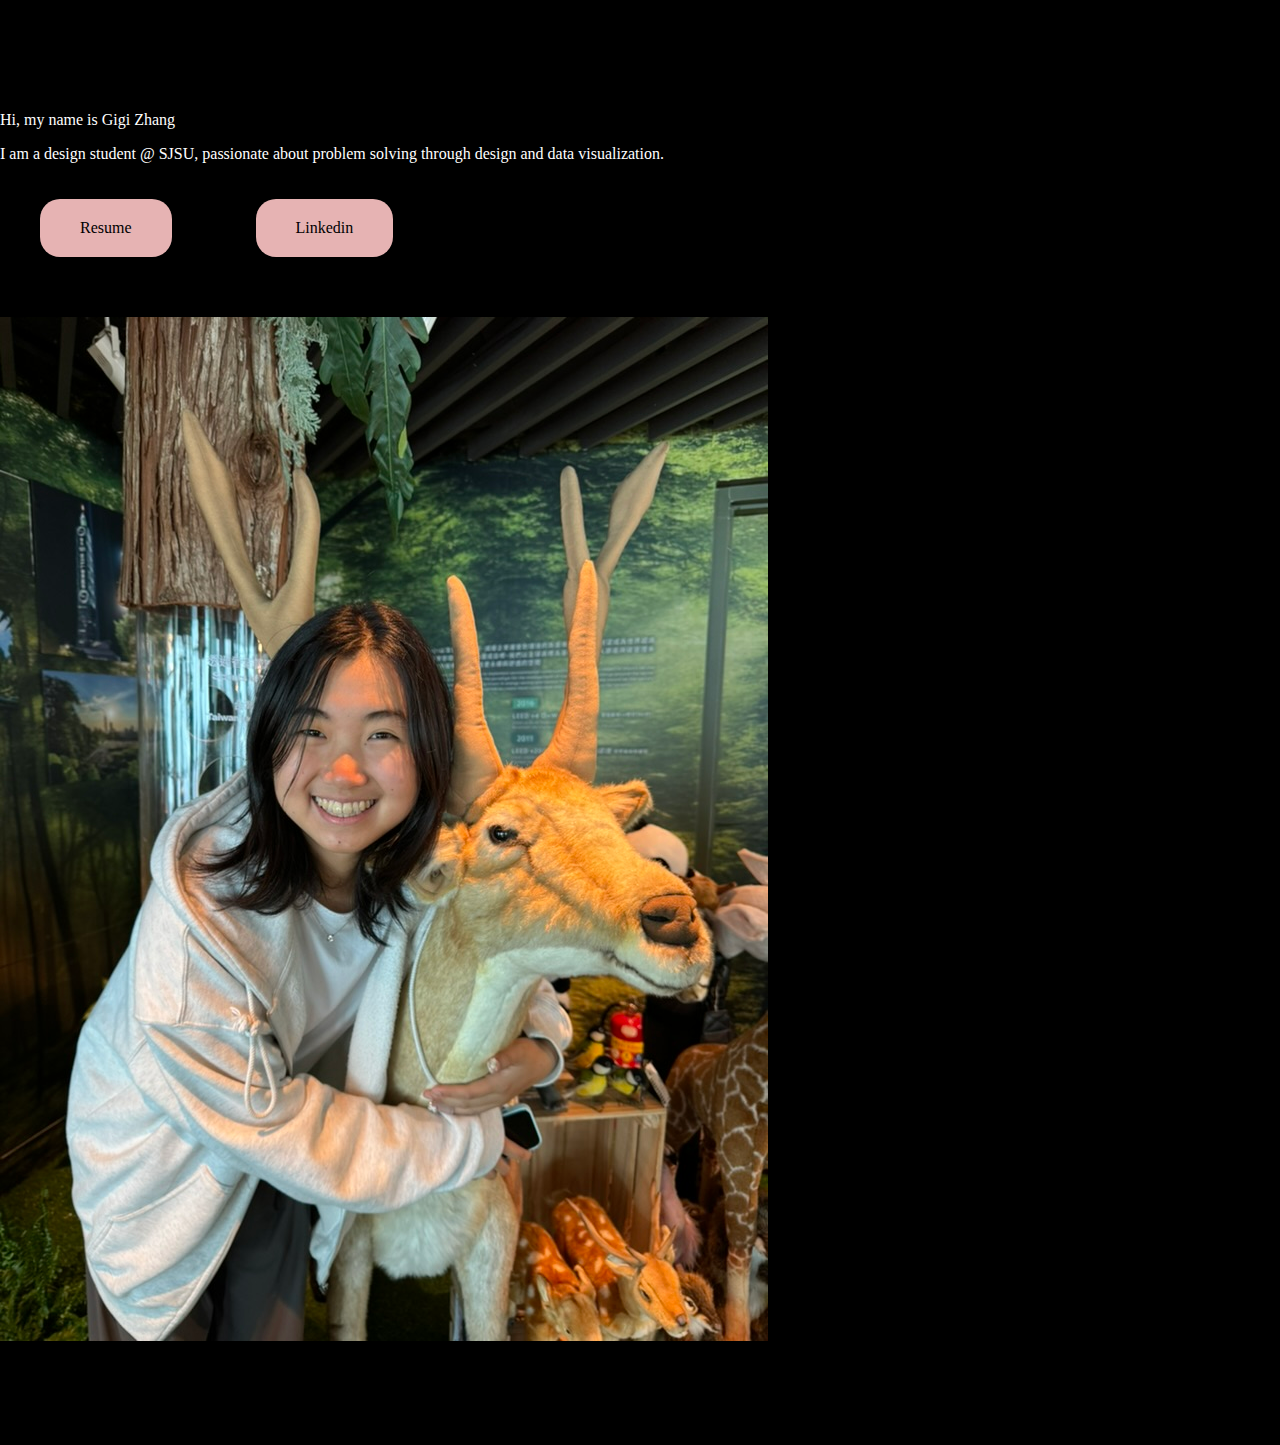
==== index.html @ 7058e620 "update" ====
<!DOCTYPE html>
<html lang="en">
<head>
    <meta charset="UTF-8">
    <meta name="viewport" content="width=device-width, initial-scale=1.0">
    <title>Document</title>
    <link rel="stylesheet" href="style.css">
</head>
<body>
    <div>
        <h1>Hi, my name is Gigi Zhang</h1>
    <p>I am a design student @ SJSU, 
        passionate about problem solving 
        through design and data visualization.  </p>
    <a href="https://www.linkedin.com/in/gigizhangg/">Resume</a>
    <a class="second button" href="https://www.linkedin.com/in/gigizhangg/">Linkedin</a>
    </div>
    <div>
        <img src="gigipic.jpeg" alt="">
    </div>
</body>
</html>
---- style.css ----
@import url('https://fonts.googleapis.com/css2?family=Comfortaa:wght@300..700&display=swap');

:root{
    --ff:"Comfortaa", sans-serif;
    --colorprimary:#FFF;
    --colorsecondary:#000;
    --coloraccent:#E6B3B3;
    --h1: 64px, var(--ff);
    --p: 18px, var(--ff);
}
body{
    max-width: 1280px;
    margin: 100px auto;
    background: var(--colorsecondary);
    color: var(--colorprimary);
    font: var(--p);
    display: flex;
    gap: 40px; 
    align-items: center;
    flex-wrap: wrap;
}
h1{
    font: var(--h1);
    align-items: center;
    flex-wrap: wrap;
}
p{
    font: var(--p);
    align-items: center;
    flex-wrap: wrap;
}
a{
    background: var(--coloraccent);
    color: var(--colorsecondary);
    padding: 20px 40px;
    text-decoration: none;
    font-weight: normal;
    border-radius: 20px;
    display: inline-block;
    margin-top: 20px;
    margin-right: 40px;
    margin-bottom: 20px;
    margin-left: 40px;
    align-items: center;
    flex-wrap: wrap;
}
.second button{
    background: none; 
    border:solid 2px var(--coloraccent); 
}
img{
    width: 100%;
}
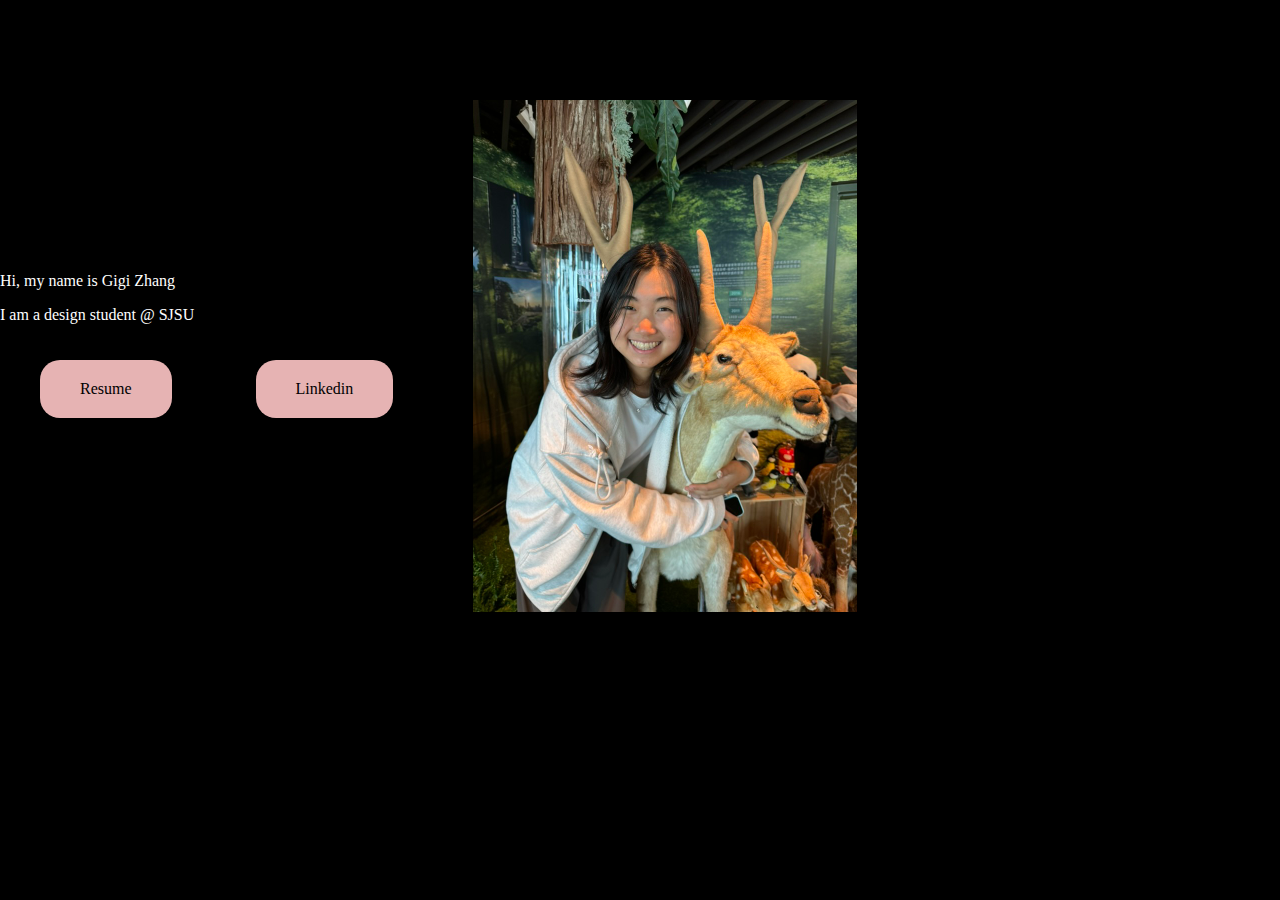
==== commit e70d36d8: "update" ====
--- a/index.html
+++ b/index.html
@@ -9,9 +9,11 @@
 <body>
     <div>
         <h1>Hi, my name is Gigi Zhang</h1>
-    <p>I am a design student @ SJSU, 
+    <p>I am a design student @ SJSU
+        <!-- , 
         passionate about problem solving 
-        through design and data visualization.  </p>
+        through design and data visualization.  </p> -->
+        <p>
     <a href="https://www.linkedin.com/in/gigizhangg/">Resume</a>
     <a class="second button" href="https://www.linkedin.com/in/gigizhangg/">Linkedin</a>
     </div>
@@ -19,4 +21,4 @@
         <img src="gigipic.jpeg" alt="">
     </div>
 </body>
-</html>+</html>
--- a/style.css
+++ b/style.css
@@ -49,5 +49,6 @@
     border:solid 2px var(--coloraccent); 
 }
 img{
-    width: 100%;
+    width: 50%;
+    border-left-color: aquamarine;
 }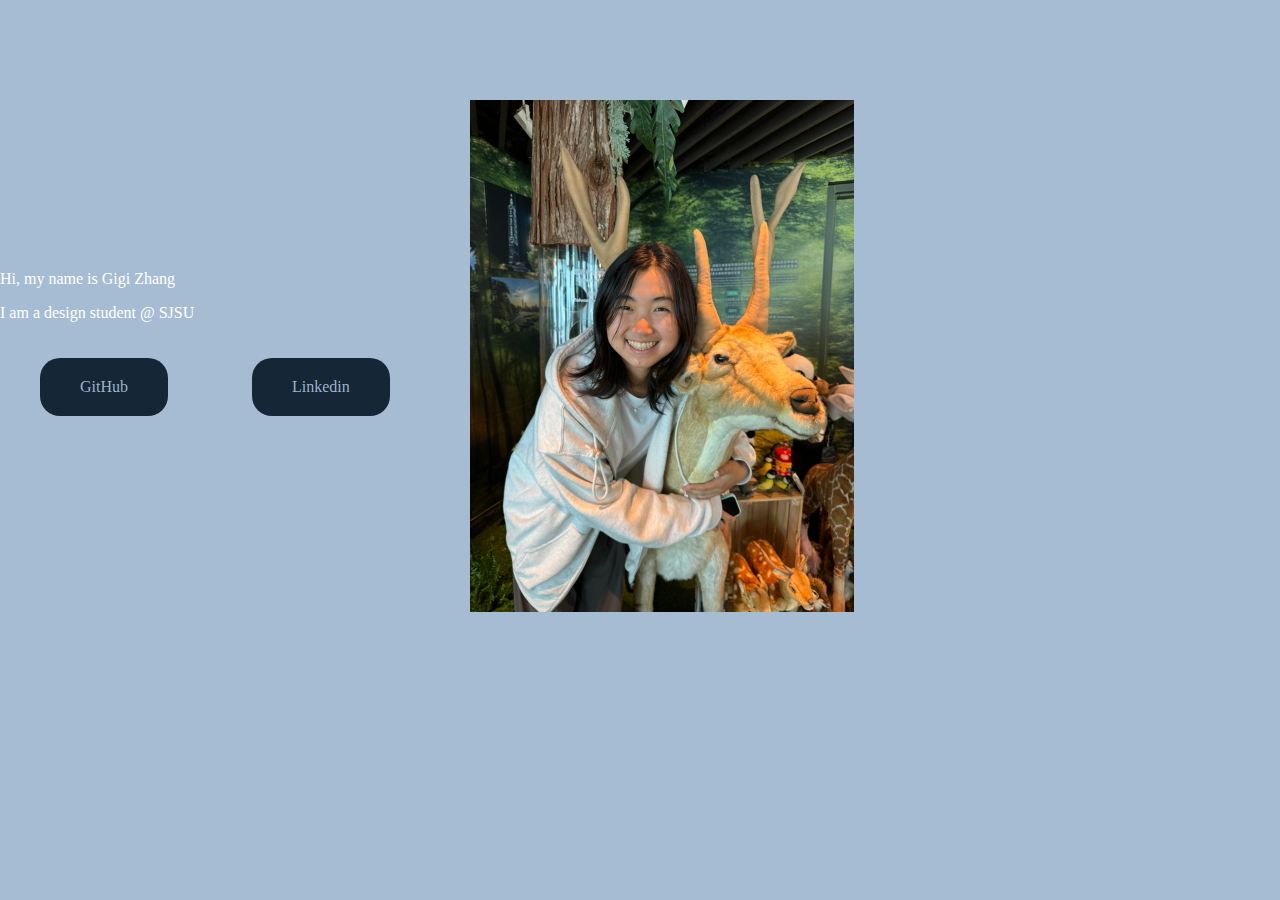
==== commit 68199d39: "resume to github" ====
--- a/index.html
+++ b/index.html
@@ -14,11 +14,11 @@
         passionate about problem solving 
         through design and data visualization.  </p> -->
         <p>
-    <a href="https://www.linkedin.com/in/gigizhangg/">Resume</a>
+    <a href="https://github.com/gigizhang4">GitHub</a>
     <a class="second button" href="https://www.linkedin.com/in/gigizhangg/">Linkedin</a>
     </div>
     <div>
-        <img src="gigipic.jpeg" alt="">
+        <img src="gigipic.jpeg" alt="Photo">
     </div>
 </body>
 </html>
--- a/style.css
+++ b/style.css
@@ -2,9 +2,9 @@
 
 :root{
     --ff:"Comfortaa", sans-serif;
-    --colorprimary:#FFF;
-    --colorsecondary:#000;
-    --coloraccent:#E6B3B3;
+    --colorprimary:#ffffff;
+    --colorsecondary:hwb(210 64% 18% / 0.972);
+    --coloraccent:#152736;
     --h1: 64px, var(--ff);
     --p: 18px, var(--ff);
 }
@@ -49,6 +49,7 @@
     border:solid 2px var(--coloraccent); 
 }
 img{
-    width: 50%;
-    border-left-color: aquamarine;
+    visibility: visible;
+    display: block;
+    width: 50%
 }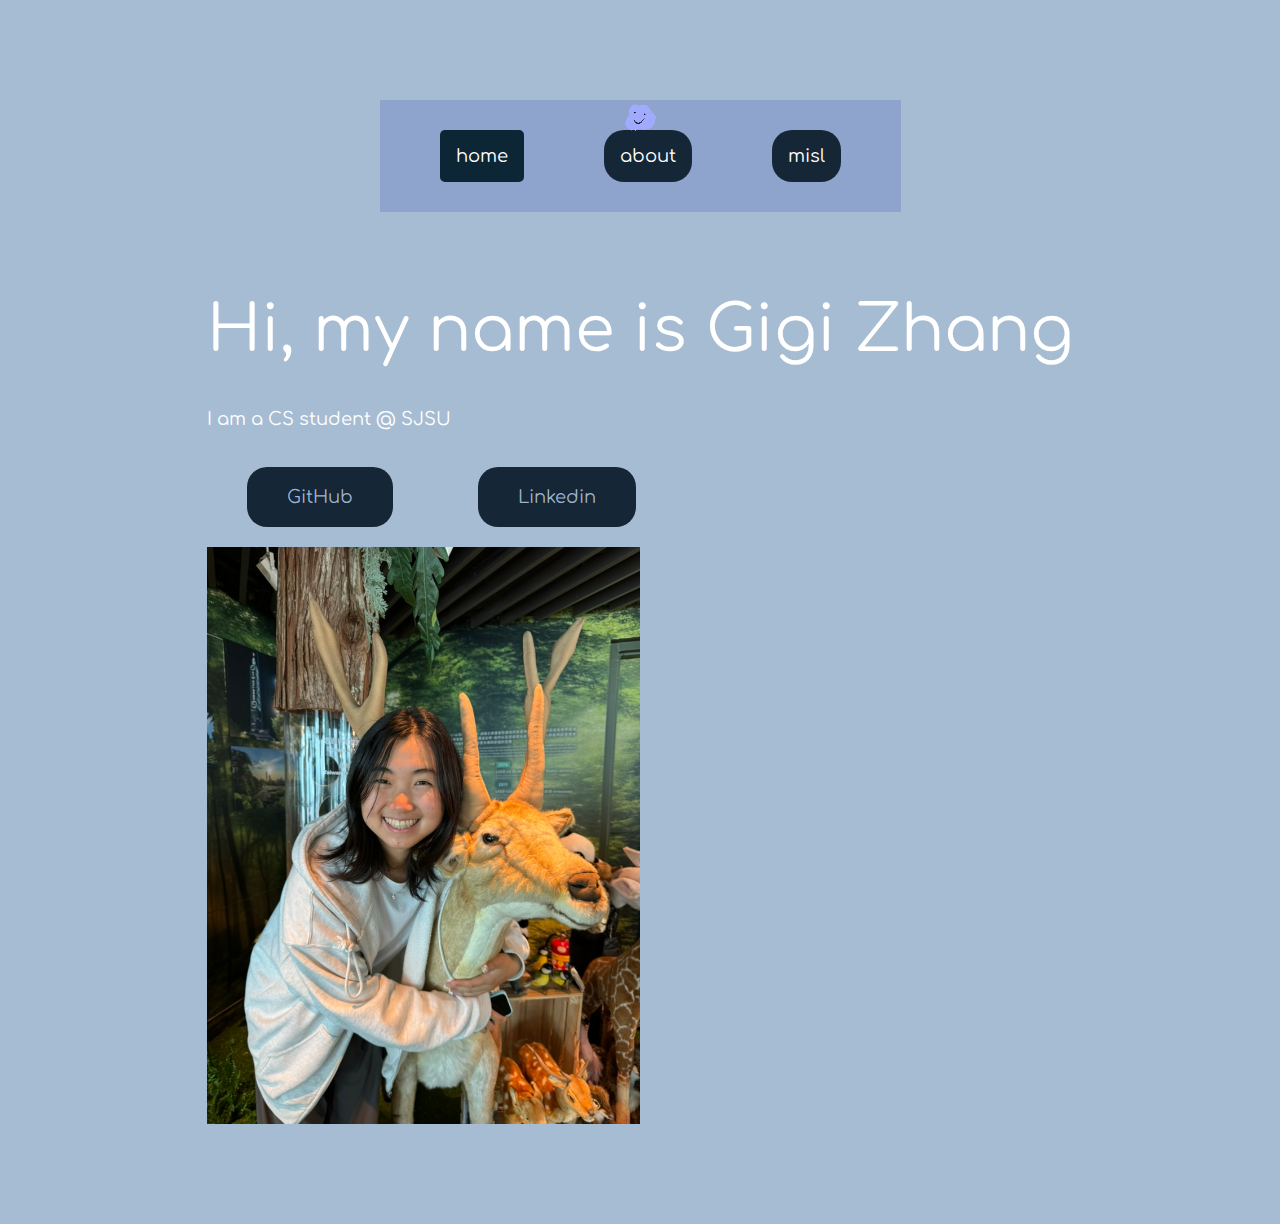
==== commit 34160037: "change major" ====
--- a/index.html
+++ b/index.html
@@ -1,24 +1,41 @@
 <!DOCTYPE html>
 <html lang="en">
+
+
+<!-- Hi! I coded this!! -->
+
 <head>
     <meta charset="UTF-8">
     <meta name="viewport" content="width=device-width, initial-scale=1.0">
-    <title>Document</title>
+    <title>₍ᐢ..ᐢ₎♡ </title>
+    <link rel="icon" href="favicon.png" type="image/png">
     <link rel="stylesheet" href="style.css">
 </head>
+
 <body>
-    <div>
-        <h1>Hi, my name is Gigi Zhang</h1>
-    <p>I am a design student @ SJSU
-        <!-- , 
-        passionate about problem solving 
-        through design and data visualization.  </p> -->
-        <p>
-    <a href="https://github.com/gigizhang4">GitHub</a>
-    <a class="second button" href="https://www.linkedin.com/in/gigizhangg/">Linkedin</a>
-    </div>
-    <div>
-        <img src="gigipic.jpeg" alt="Photo">
-    </div>
+    <div class="custom-cursor"></div>
+        
+    <!-- <div class="page-content"> -->
+        <header>
+            <nav class="navbar">
+                <a href="#home" class="tab-link active">home</a>
+                <a href="#about" class="tab-link">about</a>
+                <a href="#contact" class="tab-link">misl</a>
+            </nav>
+        </header>
+
+        <main>
+            <h1>Hi, my name is Gigi Zhang</h1>
+            <p>I am a CS student @ SJSU</p>
+            <a href="https://github.com/gigizhang4">GitHub</a>
+            <a class="second button" href="https://www.linkedin.com/in/gigizhangg/">Linkedin</a>
+            <img src="gigipic.jpeg" alt="photo of gigi">
+        
+            
+        </main>
+        
+    <!-- </div> -->
+    
+    <script src="script.js"></script>
 </body>
 </html>
--- a/style.css
+++ b/style.css
@@ -1,23 +1,73 @@
 @import url('https://fonts.googleapis.com/css2?family=Comfortaa:wght@300..700&display=swap');
 
+/* *{
+    cursor: none !important; 
+} */
+body, a, button, input, textarea{
+    cursor: none; 
+}
 :root{
-    --ff:"Comfortaa", sans-serif;
+    --font:"Comfortaa", sans-serif;
     --colorprimary:#ffffff;
     --colorsecondary:hwb(210 64% 18% / 0.972);
     --coloraccent:#152736;
-    --h1: 64px, var(--ff);
-    --p: 18px, var(--ff);
+    --h1: 64px var(--font);
+    --p: 18px var(--font);
 }
+
+/* body {
+    margin: 0;
+    padding: 0;
+    cursor: none; 
+    position: relative;
+}
+
+.page-content {
+    max-width: 1280px;
+    margin: 100px auto; 
+    padding: 0; 
+    background: var(--colorsecondary);
+    color: var(--colorprimary);
+    font: var(--p);
+    display: flex; 
+    flex-direction: column; 
+    gap: 40px; 
+    align-items: center; 
+} */
+
+
+
 body{
     max-width: 1280px;
-    margin: 100px auto;
+    margin-top: 50x;
+    margin: 100px;
+    /* margin: 0; */
+    padding: 0; 
     background: var(--colorsecondary);
     color: var(--colorprimary);
     font: var(--p);
     display: flex;
-    gap: 40px; 
+    flex-direction: column;
+    gap: 40px;
+    flex-direction: column;
     align-items: center;
     flex-wrap: wrap;
+    position: relative;
+    cursor: none;
+    
+    
+}
+.custom-cursor {
+    position: absolute;
+    width: 35px;
+    height: 35px;
+    background-image: url('output-onlinepngtools.png');
+    background-size: contain; 
+    background-repeat: no-repeat;
+    pointer-events: none;
+    z-index: 100;
+    /* transform: translate(-50%, -50%);  */
+    transition: transform 0.15s ease, background-color 0.15s ease;
 }
 h1{
     font: var(--h1);
@@ -44,12 +94,48 @@
     align-items: center;
     flex-wrap: wrap;
 }
-.second button{
+/* a, button, input, textarea{
+    cursor: none; 
+}
+a:hover, button:hover, input:hover, textarea:hover {
+    cursor: none;
+} */
+.second button {
     background: none; 
     border:solid 2px var(--coloraccent); 
 }
+
 img{
     visibility: visible;
     display: block;
     width: 50%
-}+}
+.navbar {
+    display: flex;
+    justify-content: center; 
+    background-color: #8fa4cd;
+    justify-content: flex-end; 
+    padding: 10px 20px;
+    z-index: 1000; 
+}
+
+.navbar a {
+    color:var(--colorprimary);
+    text-decoration: none;
+    padding: 1rem;
+    font-size: 18px;
+    transition:
+    0.3s ease;
+}
+
+.navbar a:hover {
+    background-color: var(--coloraccent);
+    border-radius: 5px;
+}
+
+.navbar a.active {
+    background-color: #0d2635;
+    border-radius: 5px;
+}
+
+
